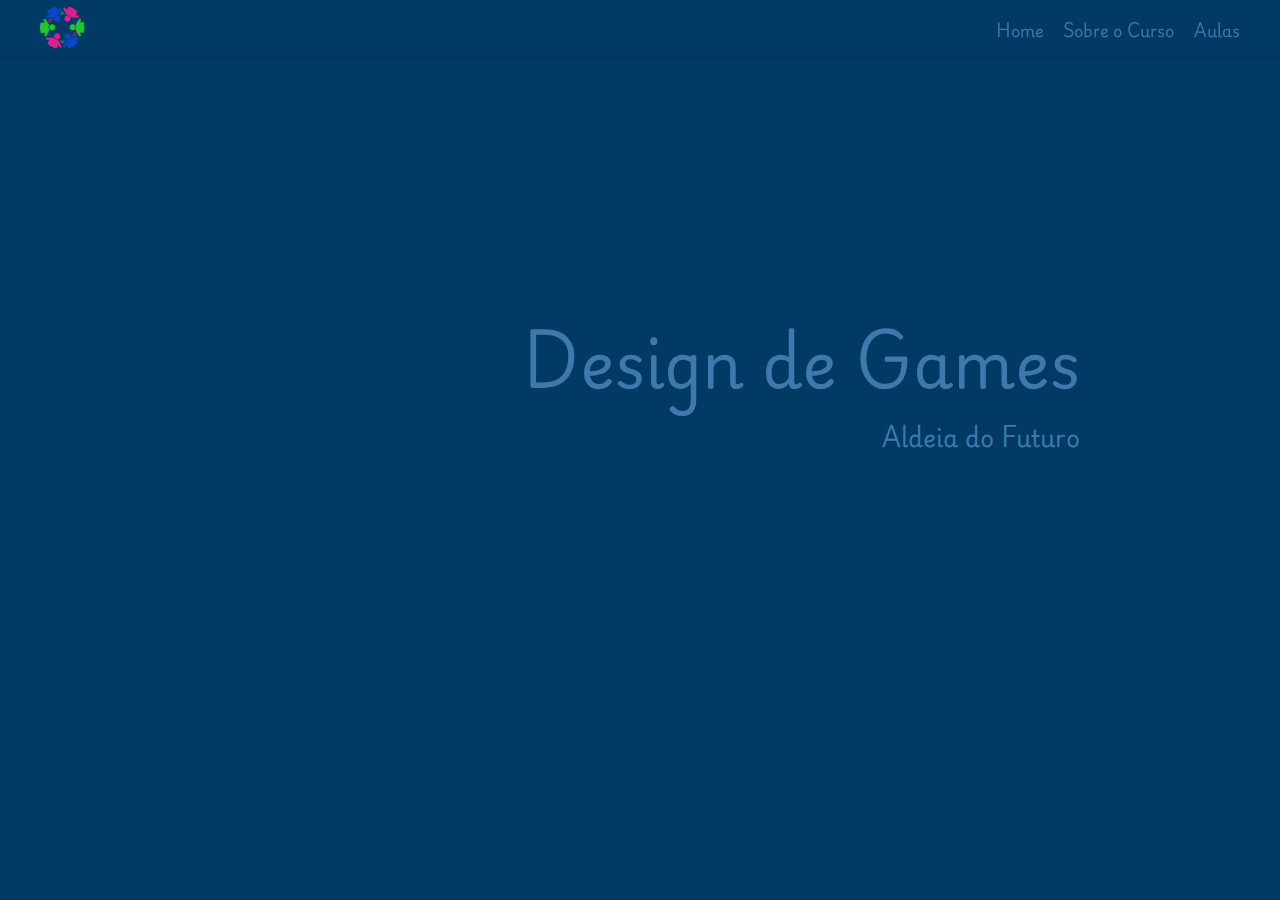
==== index.html @ 933870b5 ":sparkles: feat: Home Page" ====
<!DOCTYPE html>
<html lang="en">
<head>
    <meta charset="UTF-8">
    <meta name="viewport" content="width=device-width, initial-scale=1.0">
    <link rel="stylesheet" href="/styles/index.css">
    <title>Aldeia do Futuro - Design de Games</title>
</head>
<body>

    <div class="circles">
        <img src="src/Img2.png" alt="">
        <img src="src/Img6.png" alt="">
        <img src="src/Img3.png" alt="">
        <img src="src/Img4.png" alt="">
        <img src="src/Img5.png" alt="">
        <img src="src/Img1.png" alt="">
        <img src="src/Img7.png" alt="">
        <img src="src/Img8.png" alt="">
        <img src="src/Img1.png" alt="">
        <img src="src/Img9.png" alt="">
    </div>

    <header>
        <img src="/src/Logo.png" alt="Logo" class="logo">
        <ul class="menu">
            <li class="menu-item"><a href="#">Home</a></li>
            <li class="menu-item"><a href="#">Sobre o Curso</a></li>
            <li class="menu-item"><a href="#">Aulas</a></li>
        </ul>
    </header>

    <section class="home">
        <div class="content">
            <h1>Design de Games</h2>
            <h2>Aldeia do Futuro</h2>
        </div>
    </section>
    
</body>
</html>
---- styles/index.css ----
/* Global settings */

@import url('https://fonts.googleapis.com/css2?family=Playwrite+DE+Grund:wght@100..400&display=swap');

*{
    font-family: "Playwrite DE Grund", cursive;
    font-optical-sizing: auto;
    font-style: normal;
    margin: 0;
    padding: 0;
    box-sizing: border-box;
}

body {
    background-color: #003a65;
    display: flex;
}

/* Floating items Effect */

.circles {

    position: absolute;
    top: 0;
    left: 0;
    width: 100%;
    height: 100%;
    overflow: hidden;
    z-index: -999;
}

@keyframes animate {
    0% {
        opacity: 1;
        transform: translateY(0px) rotate (0deg);
    }

    100%{
        opacity: 0;
        transform: translateY(-1000px) rotate(720deg);
    }
}

.circles img {
    position: absolute;
    display: block;
    bottom: -150px;
    animation: animate 25s linear infinite;
}

.circles img:nth-child(1) {
    left: 25%;
    width: 80px;
    height: 80px;
    animation-delay: 0s;
}

.circles img:nth-child(2) {
    left: 10%;
    width: 40px;
    height: 40px;
    animation-delay: 2s;
    animation-duration: 12s;
}

.circles img:nth-child(3) {
    left: 70%;
    width: 35px;
    height: 35px;
    animation-delay: 4s;
}

.circles img:nth-child(4) {
    left: 40%;
    width: 60px;
    height: 60px;
    animation-delay: 0s;
    animation-duration: 18s;
}

.circles img:nth-child(5) {
    left: 65%;
    width: 50px;
    height: 50px;
    animation-delay: 0s;
}

.circles img:nth-child(6) {
    left: 75%;
    width: 50px;
    height: 50px;
    animation-delay: 3s;
}

.circles img:nth-child(7) {
    left: 35%;
    width: 100px;
    height: 100px;
    animation-delay: 7s;
}

.circles img:nth-child(8) {
    left: 50%;
    width: 35px;
    height: 35px;
    animation-delay: 15s;
    animation-duration: 45s;
}

.circles img:nth-child(9) {
    left: 20%;
    width: 40px;
    height: 40px;
    animation-delay: 2s;
    animation-duration: 35s;
}

.circles img:nth-child(10) {
    left: 85%;
    width: 100px;
    height: 100px;
    animation-delay: 0s;
    animation-duration: 11s;
}

/* Header Styling */

header {

    position: fixed;
    top: 0;
    left: 0;
    width: 100%;
    height: 55px;
    background-color: transparent;
    padding: 15px 40px;
    box-shadow: 0 2px 5px rgba(0,0,0,0.1);
    z-index: 1000;
    display: flex;
    align-items: center;
    justify-content: space-between;
    overflow: hidden;
    gap: 20px;
}

header img {
    height: auto;
    width: 45px;
}

.menu {
    list-style-type: none;
    margin: 0;
    padding: 0;
    display: flex;
    flex-wrap: nowrap;
}

.menu-item {
    font-size: 1.2rem;
    margin-left: 20px;
}

.menu-item a {
    text-decoration: none;
    color: #3d7aab;
    font-size: 1rem;
}

.menu-item:last-child {
    margin-right: 0;
}

.menu-item a:hover {
    color: #fff;
}

section.home {
    margin-top: 155px;
    width: 100%;
    height: 50vh;
    /* border: solid 2px red; */
    display: flex;
    align-items: center;
    justify-content: center;
}

.content {
    /* border: solid 2px red; */
    margin-left: 15rem;
    width: 50%;
    height: 100%;
    display: flex;
    align-items: end;
    justify-content: center;
    flex-direction: column;
}

.content h1 {
    font-weight: bolder;
    font-size: 4rem;
    color: #3d7aab
}

.content h2 {
    font-weight: bolder;
    color: #3d7aab
}
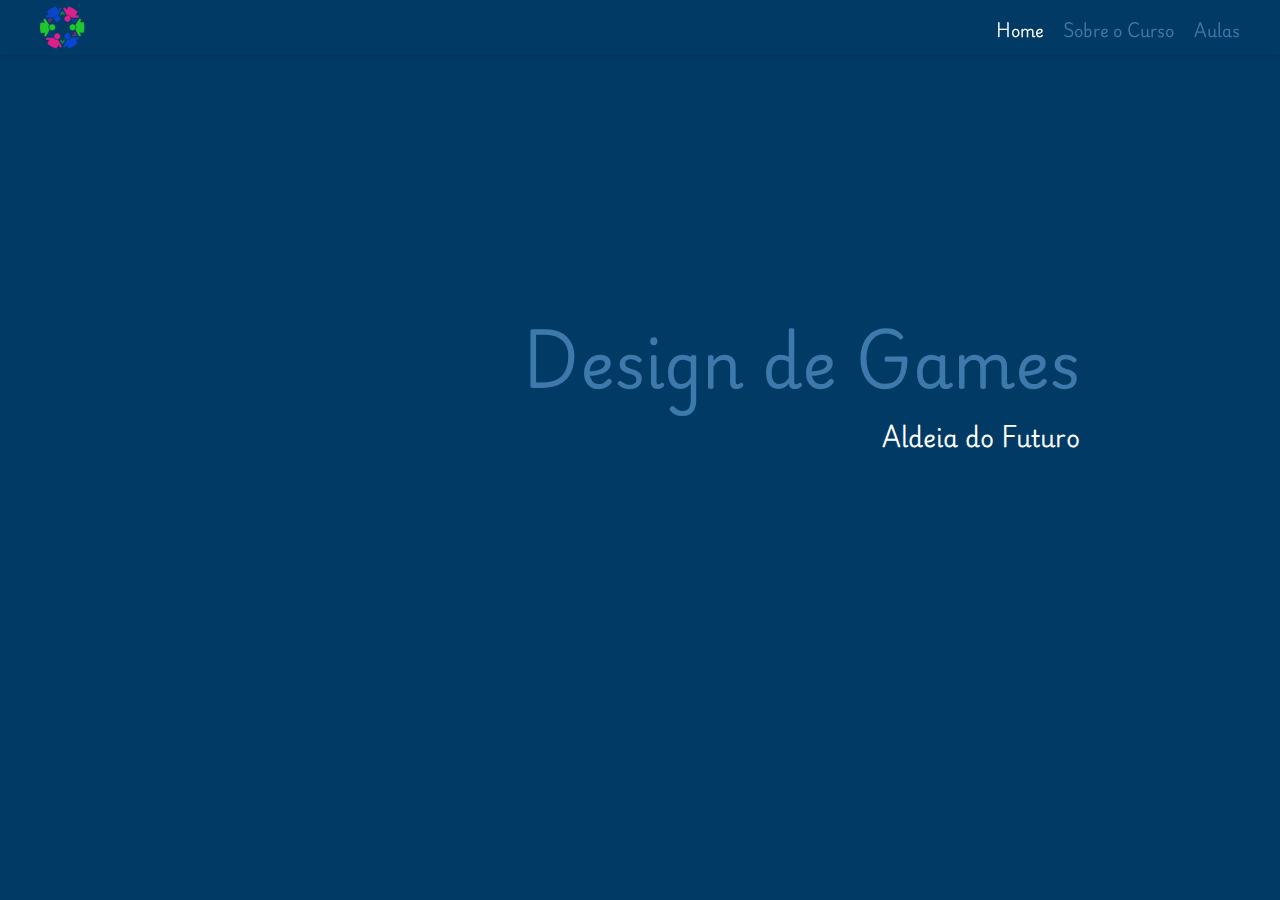
==== commit 44acc8e9: ":sparkles: feat: About Page" ====
--- a/index.html
+++ b/index.html
@@ -24,9 +24,9 @@
     <header>
         <img src="/src/Logo.png" alt="Logo" class="logo">
         <ul class="menu">
-            <li class="menu-item"><a href="#">Home</a></li>
-            <li class="menu-item"><a href="#">Sobre o Curso</a></li>
-            <li class="menu-item"><a href="#">Aulas</a></li>
+            <li class="menu-item"><a id="active" href="index.html">Home</a></li>
+            <li class="menu-item"><a href="about.html">Sobre o Curso</a></li>
+            <li class="menu-item"><a href="SideScroller2d.html">Aulas</a></li>
         </ul>
     </header>
 
--- a/styles/index.css
+++ b/styles/index.css
@@ -175,6 +175,12 @@
     color: #fff;
 }
 
+#active {
+    color: #fff;
+}
+
+/* Content styling */
+
 section.home {
     margin-top: 155px;
     width: 100%;
@@ -204,5 +210,5 @@
 
 .content h2 {
     font-weight: bolder;
-    color: #3d7aab
-}+    color: #fff
+}
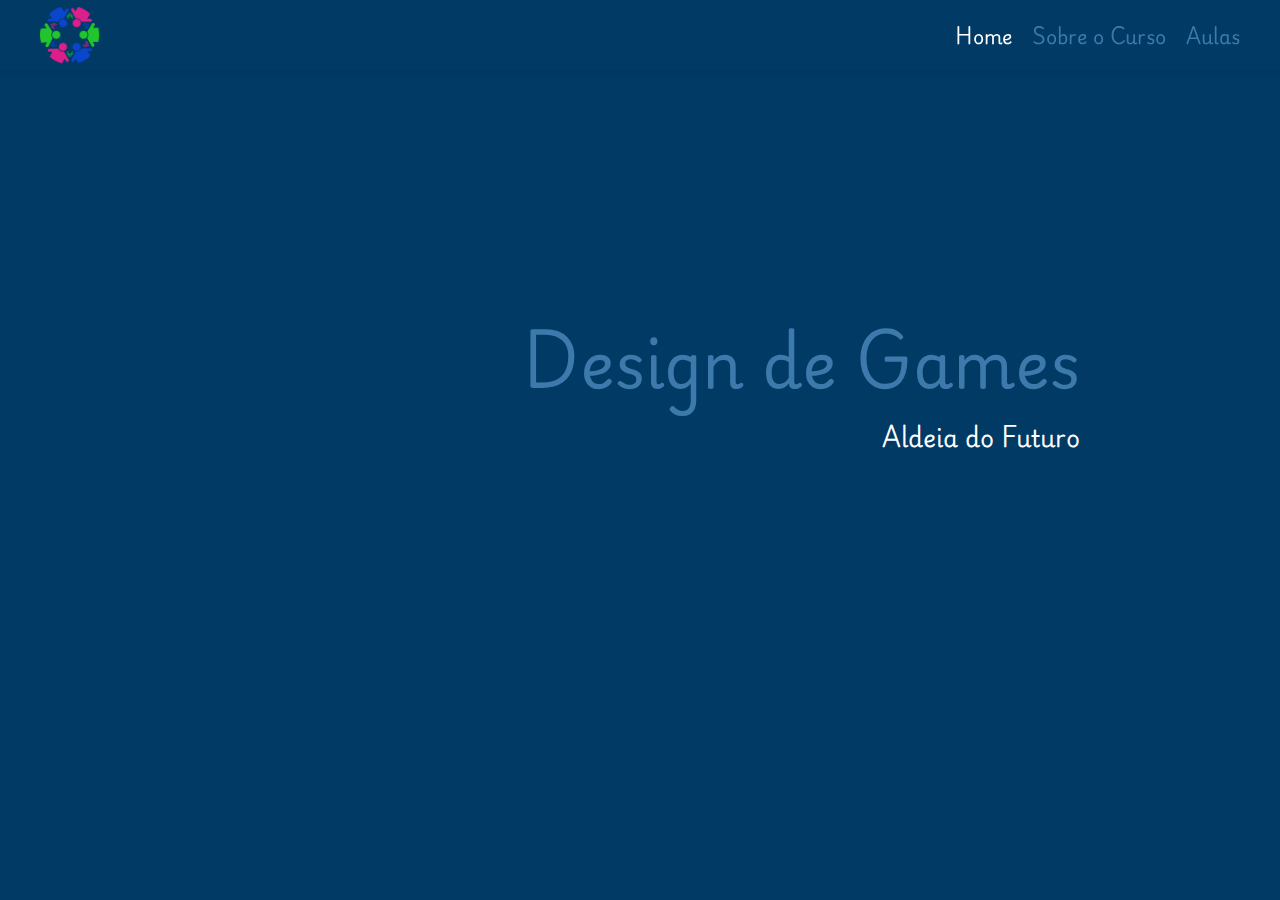
==== commit a854d9e1: ":sparkles: feat: Classes Page" ====
--- a/index.html
+++ b/index.html
@@ -26,7 +26,7 @@
         <ul class="menu">
             <li class="menu-item"><a id="active" href="index.html">Home</a></li>
             <li class="menu-item"><a href="about.html">Sobre o Curso</a></li>
-            <li class="menu-item"><a href="SideScroller2d.html">Aulas</a></li>
+            <li class="menu-item"><a href="classes.html">Aulas</a></li>
         </ul>
     </header>
 
--- a/styles/index.css
+++ b/styles/index.css
@@ -131,7 +131,7 @@
     top: 0;
     left: 0;
     width: 100%;
-    height: 55px;
+    height: 70px;
     background-color: transparent;
     padding: 15px 40px;
     box-shadow: 0 2px 5px rgba(0,0,0,0.1);
@@ -145,7 +145,7 @@
 
 header img {
     height: auto;
-    width: 45px;
+    width: 60px;
 }
 
 .menu {
@@ -157,14 +157,13 @@
 }
 
 .menu-item {
-    font-size: 1.2rem;
     margin-left: 20px;
 }
 
 .menu-item a {
     text-decoration: none;
     color: #3d7aab;
-    font-size: 1rem;
+    font-size: 1.2rem;
 }
 
 .menu-item:last-child {
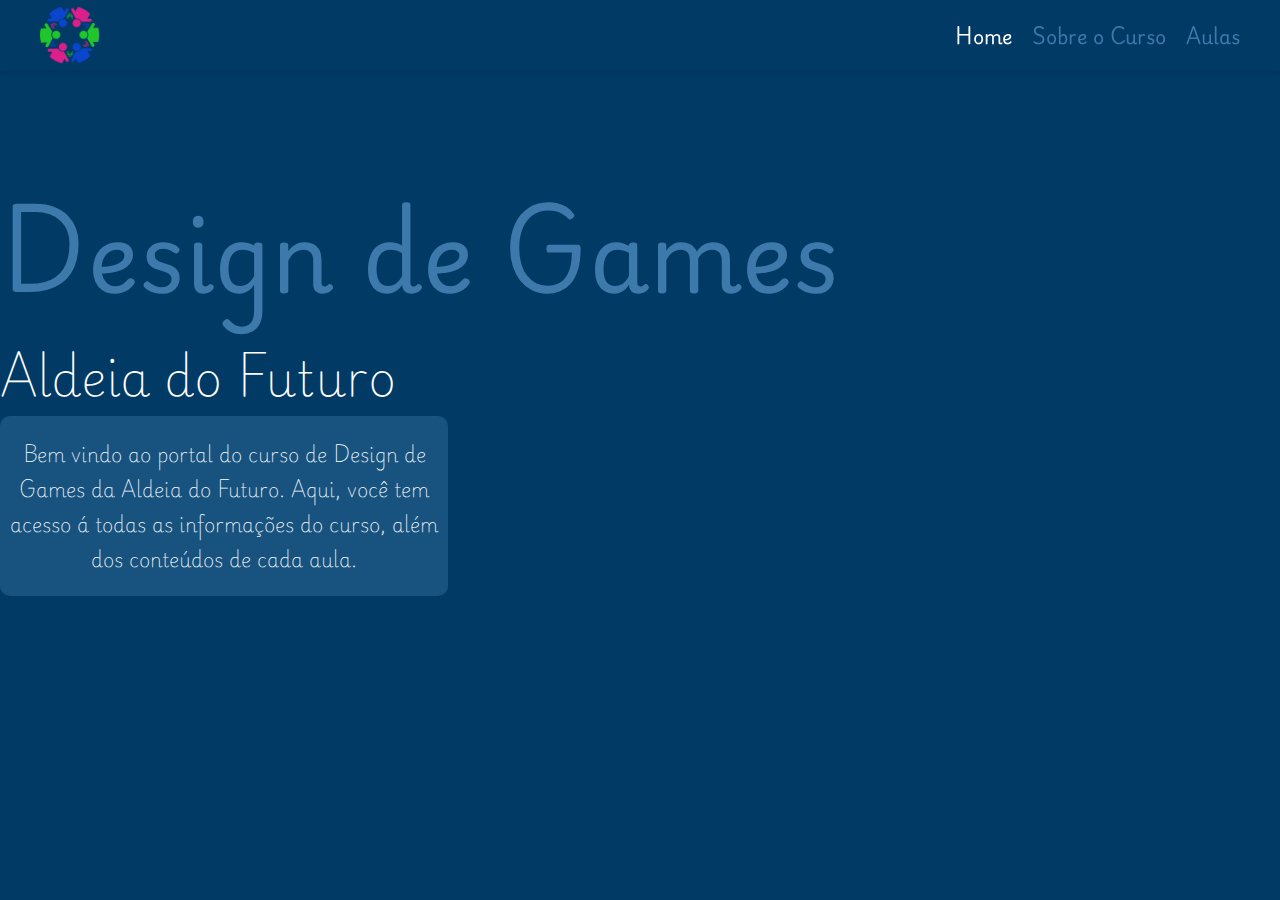
==== commit 8899ca57: ":sparkles: feat: Lesson1 Page" ====
--- a/index.html
+++ b/index.html
@@ -31,11 +31,18 @@
     </header>
 
     <section class="home">
-        <div class="content">
-            <h1>Design de Games</h2>
-            <h2>Aldeia do Futuro</h2>
+        <div class="container">
+            <div class="content">
+                <h1>Design de Games</h2>
+                <h2>Aldeia do Futuro</h2>
+            <div class="info">
+                <h3 class="infoSite">Bem vindo ao portal do curso de Design de Games da Aldeia do Futuro. Aqui, você tem acesso á todas as informações do curso, além dos conteúdos de cada aula.</h3>
+            </div>
+            </div>
         </div>
+        
     </section>
+
     
 </body>
 </html>--- a/styles/index.css
+++ b/styles/index.css
@@ -190,24 +190,60 @@
     justify-content: center;
 }
 
+.container {
+    width: 100%;
+    height: 100%;
+    /* border: solid 2px red; */
+    display: flex;
+    align-items: center;
+    justify-content: center;
+    gap: 20px;
+}
+
+.info {
+    height: 40%;
+    width: 35%;
+    background-color: rgba(61, 122, 171, .4);
+    border-radius: 10px;
+    display: flex;
+    align-items: center;
+    justify-content: center;
+    text-align: center;
+}
+
 .content {
     /* border: solid 2px red; */
-    margin-left: 15rem;
-    width: 50%;
+    width: auto;
     height: 100%;
     display: flex;
-    align-items: end;
+    align-items: start;
     justify-content: center;
     flex-direction: column;
 }
 
 .content h1 {
     font-weight: bolder;
-    font-size: 4rem;
+    font-size: 6rem;
     color: #3d7aab
 }
 
 .content h2 {
-    font-weight: bolder;
+    font-weight: lighter;
+    font-size: 3rem;
     color: #fff
 }
+
+.infoSite {
+    font-weight: lighter;
+        font-size: 1.2rem;
+        color: #fff;
+        line-height: 2.2rem;
+}
+
+@media screen and (max-width: 1700px) {
+
+
+
+
+}
+
